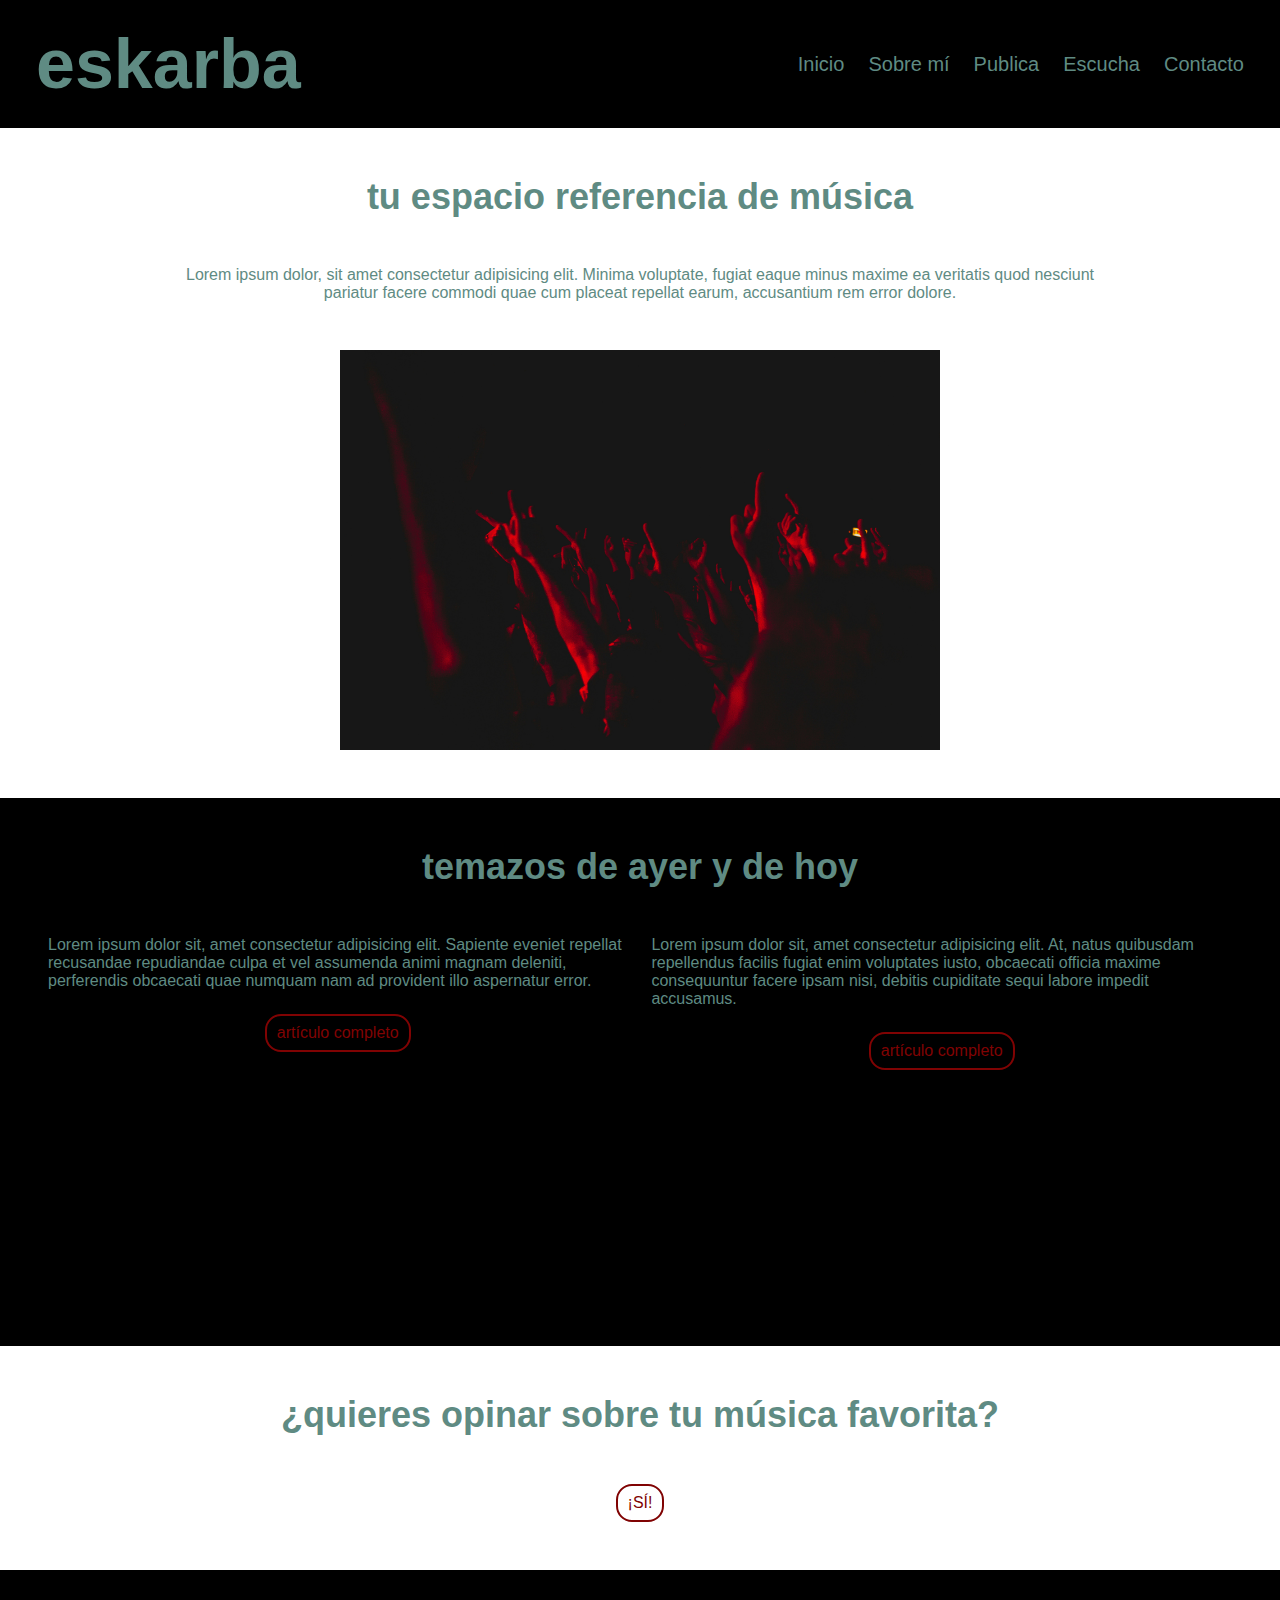
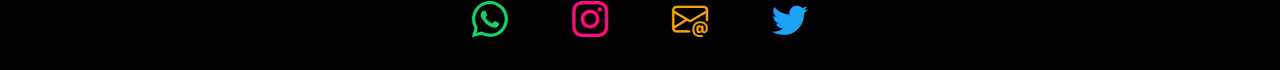
==== index.html @ 7f1d01d9 "Inicio del proyecto" ====
<!DOCTYPE html>
<html lang="en">

<head>
    <meta charset="UTF-8">
    <meta name="viewport" content="width=device-width, initial-scale=1.0">
    <link rel="stylesheet" href="./css/style.css">
    <link rel="stylesheet" href="https://cdn.jsdelivr.net/npm/bootstrap-icons@1.11.3/font/bootstrap-icons.min.css">
    <title>Document</title>
</head>

<body>

    <header class="header">
        <h1 class="titulo">eskarba</h1>

        <nav class="menuSuperior">
            <ul class="listamenu">
                <li><a href="./index.html">Inicio</a></li>
                <li><a href="./pages/sobre mí.html">Sobre mí</a></li>
                <li><a href="./pages/publica.html">Publica</a></li>
                <li><a href="./pages/escucha.html">Escucha</a></li>
                <li><a href="./pages/contacto.html">Contacto</a></li>
            </ul>
        </nav>
    </header>

    <main>
        <section class="justifyCenter" class="gapbody">

            <h2 class="tituloCuerpo">tu espacio referencia de música</h2>

            <p class="p1">Lorem ipsum dolor, sit amet consectetur adipisicing elit. Minima voluptate, fugiat eaque minus
                maxime ea
                veritatis quod nesciunt pariatur facere commodi quae cum placeat repellat earum, accusantium rem error
                dolore.
            </p>
            <img src="./img/Manos concierto.jpg" alt="público de un concierto" class="fotoentrada">

        </section>

        <section class="cuerpo2">
            <h2 class="tituloCuerpo">temazos de ayer y de hoy</h2>
            <div class="cajaflexCuerpo2">
                <article class="cajaCuerpo2">
                    <p>Lorem ipsum dolor sit, amet consectetur adipisicing elit. Sapiente eveniet repellat
                        recusandae repudiandae culpa et vel assumenda animi magnam deleniti, perferendis obcaecati
                        quae numquam nam ad provident illo aspernatur error.</p>
                    <a href="" target="_blank" class="boton">artículo completo</a>
                    <div class="videos">
                        <iframe width="300" height="200"
                            src="https://www.youtube.com/embed/bOCWma5vOiQ?si=rpA8ff-EgO8_wesc"
                            title="YouTube video player" frameborder="0"
                            allow="accelerometer; autoplay; clipboard-write; encrypted-media; gyroscope; picture-in-picture; web-share"
                            referrerpolicy="strict-origin-when-cross-origin" allowfullscreen></iframe>
                    </div>
                </article>
                <article class="cajaCuerpo2">
                    <p>Lorem ipsum dolor sit, amet consectetur adipisicing elit. At, natus quibusdam repellendus
                        facilis fugiat enim voluptates iusto, obcaecati officia maxime consequuntur facere ipsam
                        nisi, debitis cupiditate sequi labore impedit accusamus.</p>
                    <a href="" target="_blank" class="boton">artículo completo </a>
                    <div class="videos">
                        <iframe width="300" height="200"
                            src="https://www.youtube.com/embed/ZZBmBAe2G8g?si=zzpzyy1j-F8RdoJ3"
                            title="YouTube video player" frameborder="0"
                            allow="accelerometer; autoplay; clipboard-write; encrypted-media; gyroscope; picture-in-picture; web-share"
                            referrerpolicy="strict-origin-when-cross-origin" allowfullscreen></iframe>
                    </div>
                </article>
            </div>
        </section>

        <section class="justifyCenter" class="gapbody">
            <h2 class="tituloCuerpo">¿quieres opinar sobre tu música favorita?</h2>
            <a href="./pages/publica.html" class="boton">¡SÍ!</a>
        </section>
    </main>

    <footer></footer>

</body>

<footer class="pie">
        <div class="boton-wpp">
            <i class="bi bi-whatsapp"></i>
        </div>
        <div class="boton-ig">
            <i class="bi bi-instagram"></i>
        </div>
        <div class="boton-email">
            <i class="bi bi-envelope-at"></i>
        </div>
        <div class="boton-tw">
            <i class="bi bi-twitter"></i>
        </div>
</footer>
</html>



<!--la etiqueta iframe te permite incluir items externos (pdf, vídeos, ubicaciones, etc) a través de un link-->
<!--puedes añadir videos con la etiqueta <video src=""controls></video> La etiqueta controls permite añadir controles al vídeo para reproducirlo, si quieres que se reproduzca solo pones conrrols autoplay, si quieres que empiece y esté en silencio añades muted, si quieres que se reproduzca en bucle añades loop-->
---- css/style.css ----
/*
orden de cosas:
selector {
    propiedad: valor
}

Orden de selectores:
1. !important
2. Inline styles
3. #id
4. .class
5. tag
*/

* {
    margin: 0px;
    padding: 0px;
    box-sizing: border-box;
    size: 100vw;
    font-family: Arial, Helvetica, sans-serif;
}

/*declaraciones generales*/

ul,
li {
    list-style: none;
}

a {
    text-decoration: none;
}

h2 {
    font-size: 36px;
}

p {
    font-size: 16px;
}

img {
    max-width: 100%;
}

/*header*/

.header {
    background-color: black;
    min-height: 100px;
    padding: 24px 36px;
    display: flex;
    flex-direction: row;
    flex-wrap: wrap;
    justify-content: space-between;
    align-items: center;
}

.titulo {
    /*h1*/
    color: #5f8b83;
    font-size: 70px;
    text-align: left;
}

.menuSuperior a {
    /*nav bar estilos*/
    color: #5f8b83;
    font-size: 20px;
}

.menuSuperior ul {
    /*nav bar estilos*/
    display: flex;
    flex-direction: row;
    gap: 24px;
}


/*primera caja texto*/

.tituloCuerpo {
    color: #5f8b83;
    font-size: 36px;
    justify-content: center;
    text-align: center;
}

.p1 {
    color: #5f8b83;
    justify-content: center;
    text-align: center;
    max-width: 80%;
}


/*segunda caja texto*/
.cuerpo2 {
    background-color: rgb(0, 0, 0);
    min-height: 100px;
    padding: 48px;
    display: flex;
    flex-direction: column;
    gap: 48px;
}

.cajaflexCuerpo2 {
    display: flex;
    flex-direction: row;
    gap: 24px;
}

.cajaCuerpo2 {
    color: #5f8b83;
    display: flex;
    flex-direction: column;
    gap: 24px;
}

.justifyCenter {
    display: flex;
    flex-direction: column;
    justify-content: center;
    align-items: center;
    gap: 48px;
    padding: 48px;

}

/*imágenes*/

.fotoentrada {
    width: 600px;
    justify-content: center;
    align-items: center;
}

.fotocuerpo1 {
    width: 600px;
    padding: 24px 48px;
    justify-content: center;
}

/*videos*/
.videos {
    justify-content: space-between;
    align-items: center;
    text-align: center;
}

/*componentes*/

.boton {
    color: #800303;
    border: 2px solid #800303;
    font-size: 16px;
    padding: 8px 10px;
    border-radius: 16px;
    justify-content: center;
    text-align: center;
    align-self: center;
}

.pie {
    background-color: black;
    min-height: 100px;
    padding: 24px 36px;
    gap: 64px;
    display: flex;
    flex-direction: row;
    flex-wrap: wrap;
    justify-content: center;
    align-items: center
}

.contacto {
    display: flex;
    gap: 48px;
}

.boton-wpp {
    color: #15d366;
    font-size: 36px;
}

.boton-ig {
    color: #fe0b81;
    font-size: 36px;
}

.boton-email {
    color: #f2a60c;
    font-size: 36px;
}

.boton-tw {
    color: #1DA1F2;
    font-size: 36px;
}



@media (max-width:760px) {
    .header {
        display: flex;
        flex-direction: column;
        gap: 24;
    }

    .header h1 {
        font-size: 32px;
    }

    .listamenu {
        display: grid;
        grid-template-columns: repeat(2, 1fr);
    }

    .cajaflexCuerpo2 {
        display: flex;
        flex-direction: column;
        gap: 24px;
    }
}
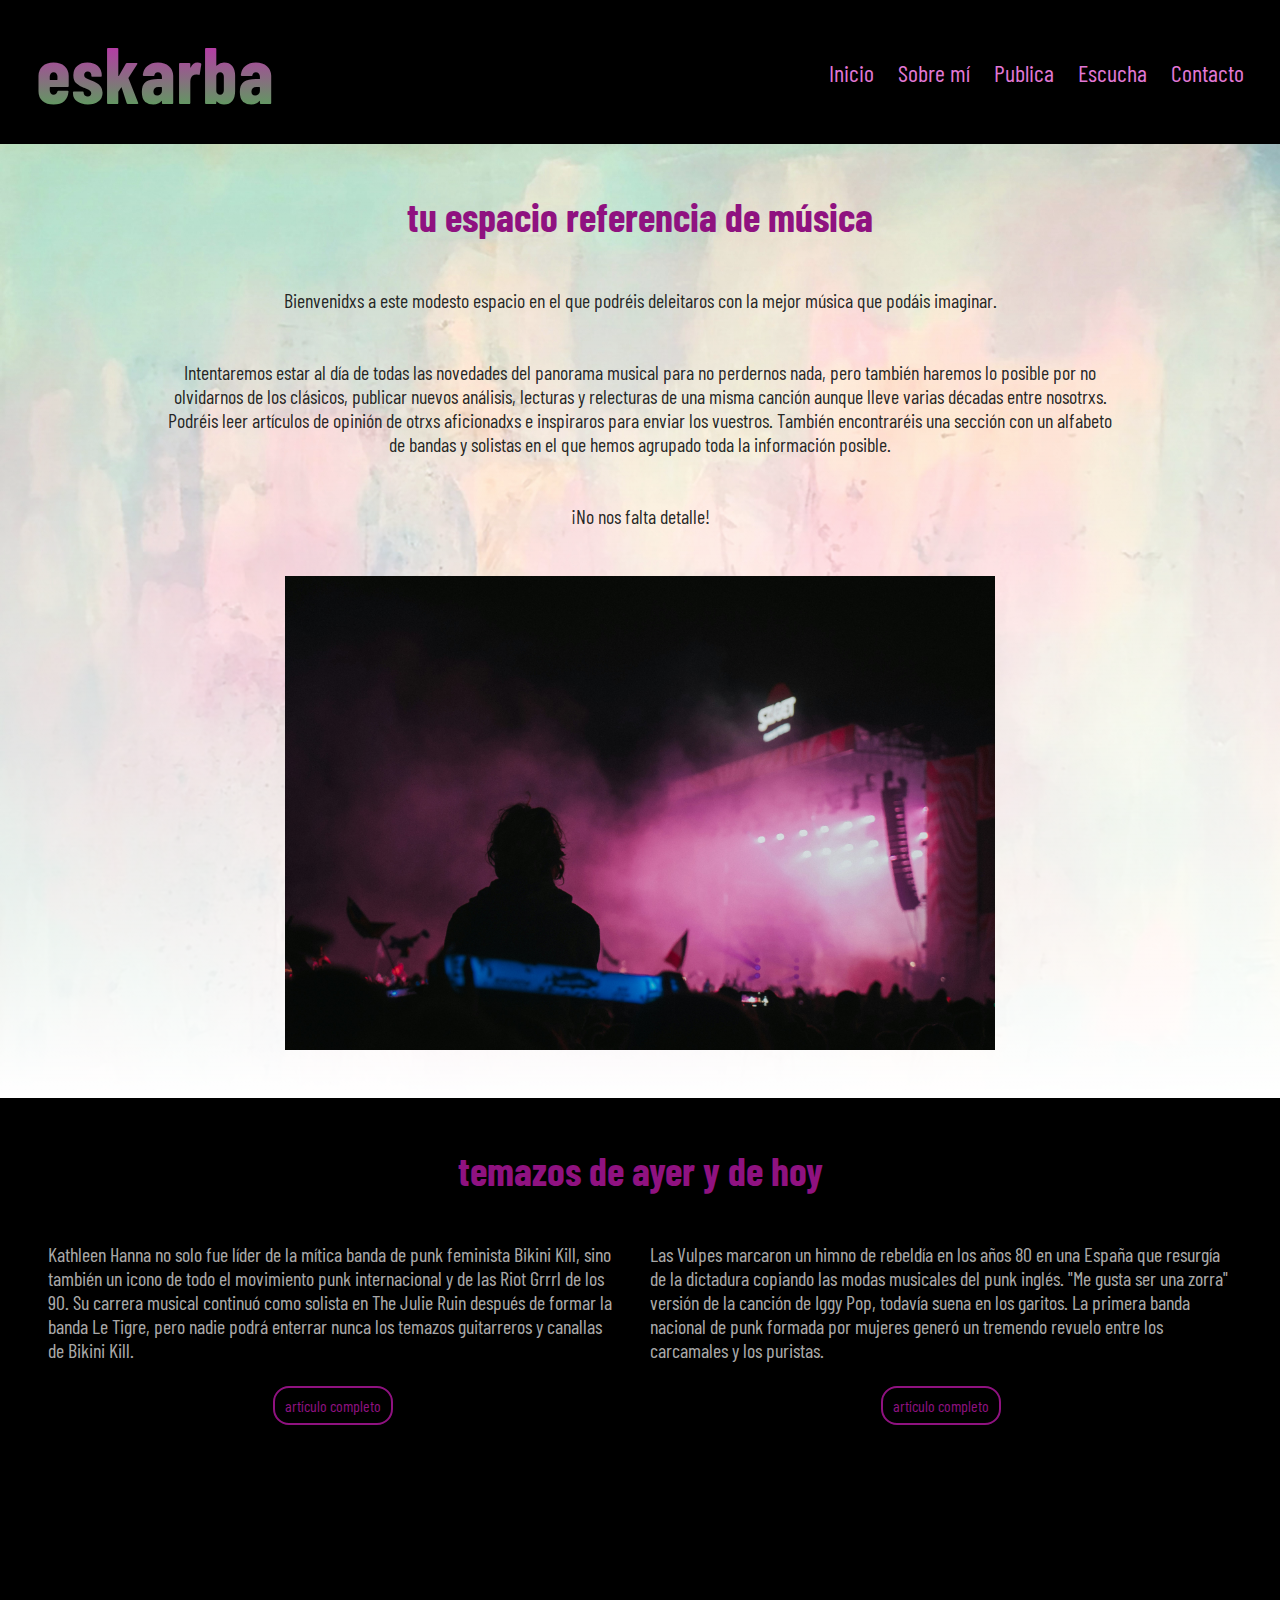
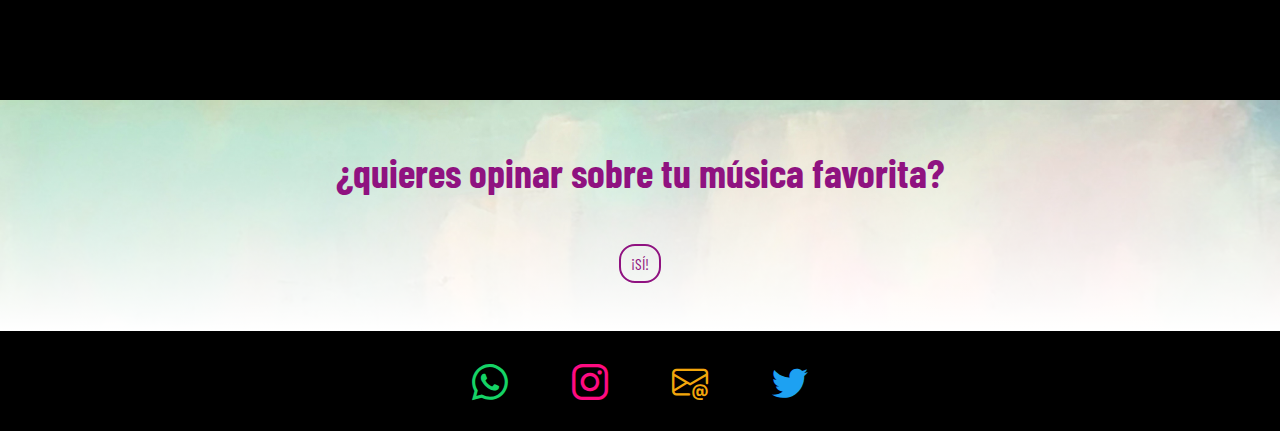
==== commit 006f7e76: "nuevas etiquetas y pequeños cambios de estilo" ====
--- a/index.html
+++ b/index.html
@@ -6,6 +6,11 @@
     <meta name="viewport" content="width=device-width, initial-scale=1.0">
     <link rel="stylesheet" href="./css/style.css">
     <link rel="stylesheet" href="https://cdn.jsdelivr.net/npm/bootstrap-icons@1.11.3/font/bootstrap-icons.min.css">
+    <link rel="preconnect" href="https://fonts.googleapis.com">
+    <link rel="preconnect" href="https://fonts.gstatic.com" crossorigin>
+    <link
+        href="https://fonts.googleapis.com/css2?family=Barlow+Condensed:ital,wght@0,100;0,200;0,300;0,400;0,500;0,600;0,700;0,800;0,900;1,100;1,200;1,300;1,400;1,500;1,600;1,700;1,800;1,900&display=swap"
+        rel="stylesheet">
     <title>Document</title>
 </head>
 
@@ -17,7 +22,7 @@
         <nav class="menuSuperior">
             <ul class="listamenu">
                 <li><a href="./index.html">Inicio</a></li>
-                <li><a href="./pages/sobre mí.html">Sobre mí</a></li>
+                <li><a href="./pages/sobre_mi.html">Sobre mí</a></li>
                 <li><a href="./pages/publica.html">Publica</a></li>
                 <li><a href="./pages/escucha.html">Escucha</a></li>
                 <li><a href="./pages/contacto.html">Contacto</a></li>
@@ -26,27 +31,32 @@
     </header>
 
     <main>
-        <section class="justifyCenter" class="gapbody">
-
+        <section id="presentacion" class="justifyCenter">
             <h2 class="tituloCuerpo">tu espacio referencia de música</h2>
 
-            <p class="p1">Lorem ipsum dolor, sit amet consectetur adipisicing elit. Minima voluptate, fugiat eaque minus
-                maxime ea
-                veritatis quod nesciunt pariatur facere commodi quae cum placeat repellat earum, accusantium rem error
-                dolore.
+            <p class="p1"> Bienvenidxs a este modesto espacio en el que podréis deleitaros con la mejor música que
+                podáis imaginar.
             </p>
-            <img src="./img/Manos concierto.jpg" alt="público de un concierto" class="fotoentrada">
+            <p class="p1"> Intentaremos estar al día de todas las novedades del panorama musical para no perdernos nada,
+                pero también haremos lo posible por no olvidarnos de los clásicos, publicar nuevos análisis, lecturas y
+                relecturas de una misma canción aunque lleve varias décadas entre nosotrxs. Podréis leer artículos de
+                opinión de otrxs aficionadxs e inspiraros para enviar los vuestros. También encontraréis una sección con
+                un alfabeto de bandas y solistas en el que hemos agrupado toda la información posible.
+            </p>
+            <p class="p1">¡No nos falta detalle!</p>
+            <img src="./img/concierto-rosa.jpg" alt="público de un concierto" class="fotoentrada">
 
         </section>
 
-        <section class="cuerpo2">
+        <section id="temazos" class="cuerpo2">
             <h2 class="tituloCuerpo">temazos de ayer y de hoy</h2>
             <div class="cajaflexCuerpo2">
-                <article class="cajaCuerpo2">
-                    <p>Lorem ipsum dolor sit, amet consectetur adipisicing elit. Sapiente eveniet repellat
-                        recusandae repudiandae culpa et vel assumenda animi magnam deleniti, perferendis obcaecati
-                        quae numquam nam ad provident illo aspernatur error.</p>
-                    <a href="" target="_blank" class="boton">artículo completo</a>
+                <article class="tarjetaMusica">
+                    <p>Kathleen Hanna no solo fue líder de la mítica banda de punk feminista Bikini Kill, sino también
+                        un icono de todo el movimiento punk internacional y de las Riot Grrrl de los 90. Su carrera
+                        musical continuó como solista en The Julie Ruin después de formar la banda Le Tigre, pero nadie
+                        podrá enterrar nunca los temazos guitarreros y canallas de Bikini Kill. </p>
+                    <a href="" target="_blank" class="botonfondonegro">artículo completo</a>
                     <div class="videos">
                         <iframe width="300" height="200"
                             src="https://www.youtube.com/embed/bOCWma5vOiQ?si=rpA8ff-EgO8_wesc"
@@ -55,11 +65,12 @@
                             referrerpolicy="strict-origin-when-cross-origin" allowfullscreen></iframe>
                     </div>
                 </article>
-                <article class="cajaCuerpo2">
-                    <p>Lorem ipsum dolor sit, amet consectetur adipisicing elit. At, natus quibusdam repellendus
-                        facilis fugiat enim voluptates iusto, obcaecati officia maxime consequuntur facere ipsam
-                        nisi, debitis cupiditate sequi labore impedit accusamus.</p>
-                    <a href="" target="_blank" class="boton">artículo completo </a>
+                <article class="tarjetaMusica">
+                    <p>Las Vulpes marcaron un himno de rebeldía en los años 80 en una España que resurgía de la
+                        dictadura copiando las modas musicales del punk inglés. "Me gusta ser una zorra" versión de la
+                        canción de Iggy Pop, todavía suena en los garitos. La primera banda nacional de punk formada por
+                        mujeres generó un tremendo revuelo entre los carcamales y los puristas.</p>
+                    <a href="" target="_blank" class="botonfondonegro">artículo completo </a>
                     <div class="videos">
                         <iframe width="300" height="200"
                             src="https://www.youtube.com/embed/ZZBmBAe2G8g?si=zzpzyy1j-F8RdoJ3"
@@ -71,17 +82,13 @@
             </div>
         </section>
 
-        <section class="justifyCenter" class="gapbody">
+        <section id="quieresopinar" class="justifyCenter" class="gapbody">
             <h2 class="tituloCuerpo">¿quieres opinar sobre tu música favorita?</h2>
-            <a href="./pages/publica.html" class="boton">¡SÍ!</a>
+            <a href="./pages/publica.html" class="botonfondoblanco">¡SÍ!</a>
         </section>
     </main>
 
-    <footer></footer>
-
-</body>
-
-<footer class="pie">
+    <footer class="pie">
         <div class="boton-wpp">
             <i class="bi bi-whatsapp"></i>
         </div>
@@ -94,7 +101,10 @@
         <div class="boton-tw">
             <i class="bi bi-twitter"></i>
         </div>
-</footer>
+    </footer>
+
+</body>
+
 </html>
 
 
--- a/css/style.css
+++ b/css/style.css
@@ -17,7 +17,7 @@
     padding: 0px;
     box-sizing: border-box;
     size: 100vw;
-    font-family: Arial, Helvetica, sans-serif;
+    font-family: "barlow condensed", sans-serif;
 }
 
 /*declaraciones generales*/
@@ -32,15 +32,15 @@
 }
 
 h2 {
-    font-size: 36px;
+    font-size: 64px;
 }
 
 p {
-    font-size: 16px;
+    font-size: 20px;
 }
 
 img {
-    max-width: 100%;
+    max-width: 60%;
 }
 
 /*header*/
@@ -56,17 +56,27 @@
     align-items: center;
 }
 
+.body {
+    background: #111;
+    color: white;
+}
+
+
 .titulo {
     /*h1*/
-    color: #5f8b83;
-    font-size: 70px;
+    color: #4CAF50;
+    font-size: 80px;
     text-align: left;
+    font-weight: bold;
+    background-image: linear-gradient(#d716c1, #4CAF50);
+    background-clip: text;
+    color: transparent;
 }
 
 .menuSuperior a {
     /*nav bar estilos*/
-    color: #5f8b83;
-    font-size: 20px;
+    color: #e278d6;
+    font-size: 24px;
 }
 
 .menuSuperior ul {
@@ -80,14 +90,14 @@
 /*primera caja texto*/
 
 .tituloCuerpo {
-    color: #5f8b83;
-    font-size: 36px;
+    color: #8f1280;
+    font-size: 40px;
     justify-content: center;
     text-align: center;
 }
 
 .p1 {
-    color: #5f8b83;
+    color: rgba(25, 25, 25, 0.959);
     justify-content: center;
     text-align: center;
     max-width: 80%;
@@ -107,15 +117,41 @@
 .cajaflexCuerpo2 {
     display: flex;
     flex-direction: row;
-    gap: 24px;
-}
-
-.cajaCuerpo2 {
-    color: #5f8b83;
+    gap: 32px;
+}
+
+.contenedorTarjetas {
+    display: flex;
+    flex-direction: row;
+    justify-content: center;
+}
+
+#cancionesFavoritas .contenedorTarjetas {
+    display: grid;
+    grid-template-columns: 1fr 1fr 1fr;
+    gap: 32px;
+}
+
+.tarjetaMusica {
+    color: rgba(255, 255, 255, 0.683);
     display: flex;
     flex-direction: column;
     gap: 24px;
 }
+
+#publicacionesGente .contenedorTarjetas {
+    display: grid;
+    grid-template-columns: 1fr 1fr;
+    gap: 32px;
+}
+
+.tarjetaPublica {
+    color: rgba(255, 255, 255, 0.683);
+    display: flex;
+    flex-direction: column;
+    gap: 24px;
+}
+
 
 .justifyCenter {
     display: flex;
@@ -129,17 +165,44 @@
 
 /*imágenes*/
 
-.fotoentrada {
-    width: 600px;
-    justify-content: center;
-    align-items: center;
-}
-
-.fotocuerpo1 {
-    width: 600px;
-    padding: 24px 48px;
-    justify-content: center;
-}
+
+#presentacion {
+    background-image: linear-gradient(transparent, white), url(../img/pared-colores.jpg);
+    background-size: cover;
+    height: auto;
+}
+
+#grunge {
+    background: linear-gradient(transparent, white), url(../img/pared-colores.jpg);
+    background-size: cover;
+    height: 80vh;
+}
+
+#formulariopublicar {
+    background: linear-gradient(transparent, white), url(../img/pared-colores.jpg);
+    background-size: cover;
+    height: 80vh;
+}
+
+#buscarbanda {
+    background: linear-gradient(transparent, white), url(../img/pared-colores.jpg);
+    background-size: cover;
+    height: 80vh;
+}
+
+#formulariocontacto {
+    background: linear-gradient(transparent, white), url(../img/pared-colores.jpg);
+    background-size: cover;
+    height: 80vh;
+}
+
+#quieresopinar {
+    background: linear-gradient(transparent, white), url(../img/pared-colores.jpg);
+    background-size: cover;
+    height: auto;
+}
+
+
 
 /*videos*/
 .videos {
@@ -150,9 +213,20 @@
 
 /*componentes*/
 
-.boton {
-    color: #800303;
-    border: 2px solid #800303;
+.botonfondonegro {
+    color: #8f1280;
+    border: 2px solid #8f1280;
+    font-size: 16px;
+    padding: 8px 10px;
+    border-radius: 16px;
+    justify-content: center;
+    text-align: center;
+    align-self: center;
+}
+
+.botonfondoblanco {
+    color: #8f1280;
+    border: 2px solid #8f1280;
     font-size: 16px;
     padding: 8px 10px;
     border-radius: 16px;
@@ -198,9 +272,15 @@
     font-size: 36px;
 }
 
-
-
-@media (max-width:760px) {
+@media (min-width:768px) and (max-width:1024px) {
+    #cancionesFavoritas .contenedorTarjetas {
+        display: grid;
+        grid-template-columns: 1fr 1fr;
+        gap: 32px;
+    }
+}
+
+@media (max-width:767px) {
     .header {
         display: flex;
         flex-direction: column;
@@ -216,9 +296,19 @@
         grid-template-columns: repeat(2, 1fr);
     }
 
+    .menuSuperior a {
+        font-size: 12px;
+    }
+
     .cajaflexCuerpo2 {
         display: flex;
         flex-direction: column;
         gap: 24px;
     }
+
+    #cancionesFavoritas .contenedorTarjetas {
+        display: grid;
+        grid-template-columns: 1fr;
+        gap: 32px;
+    }
 }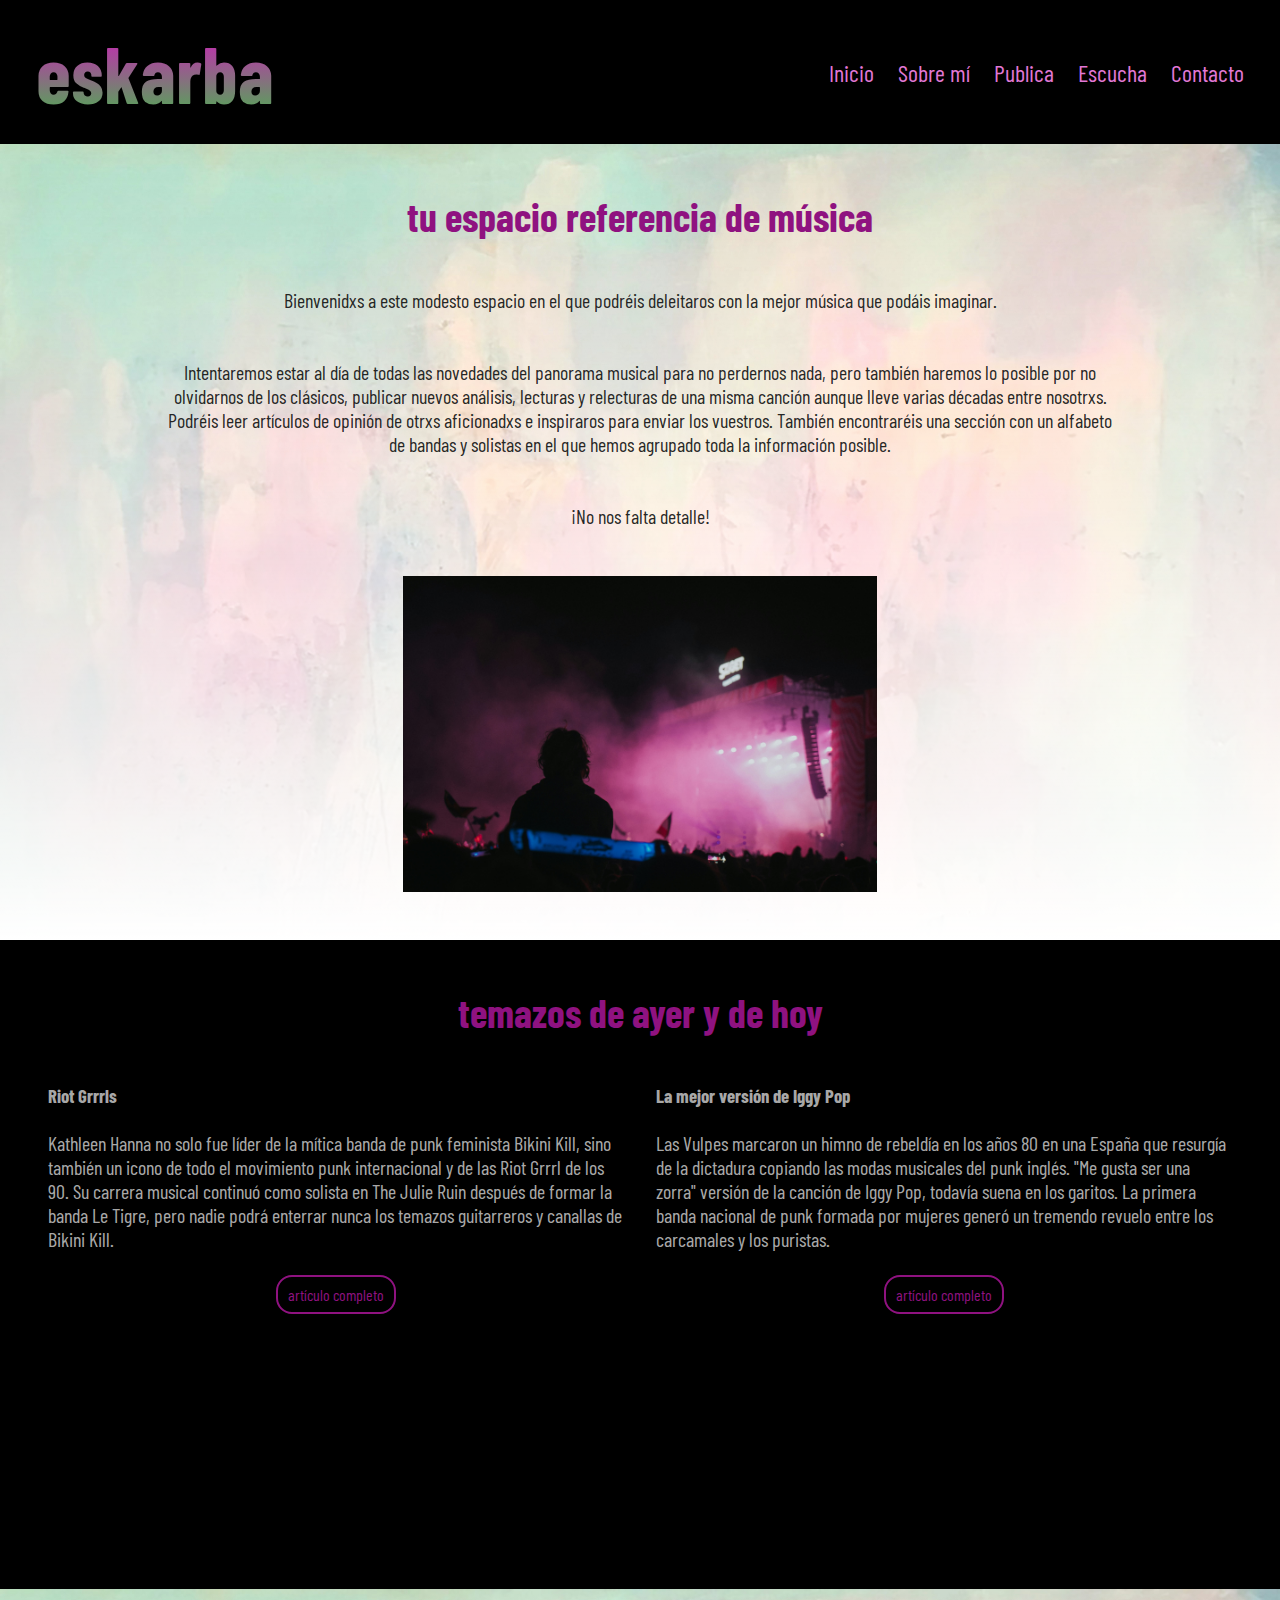
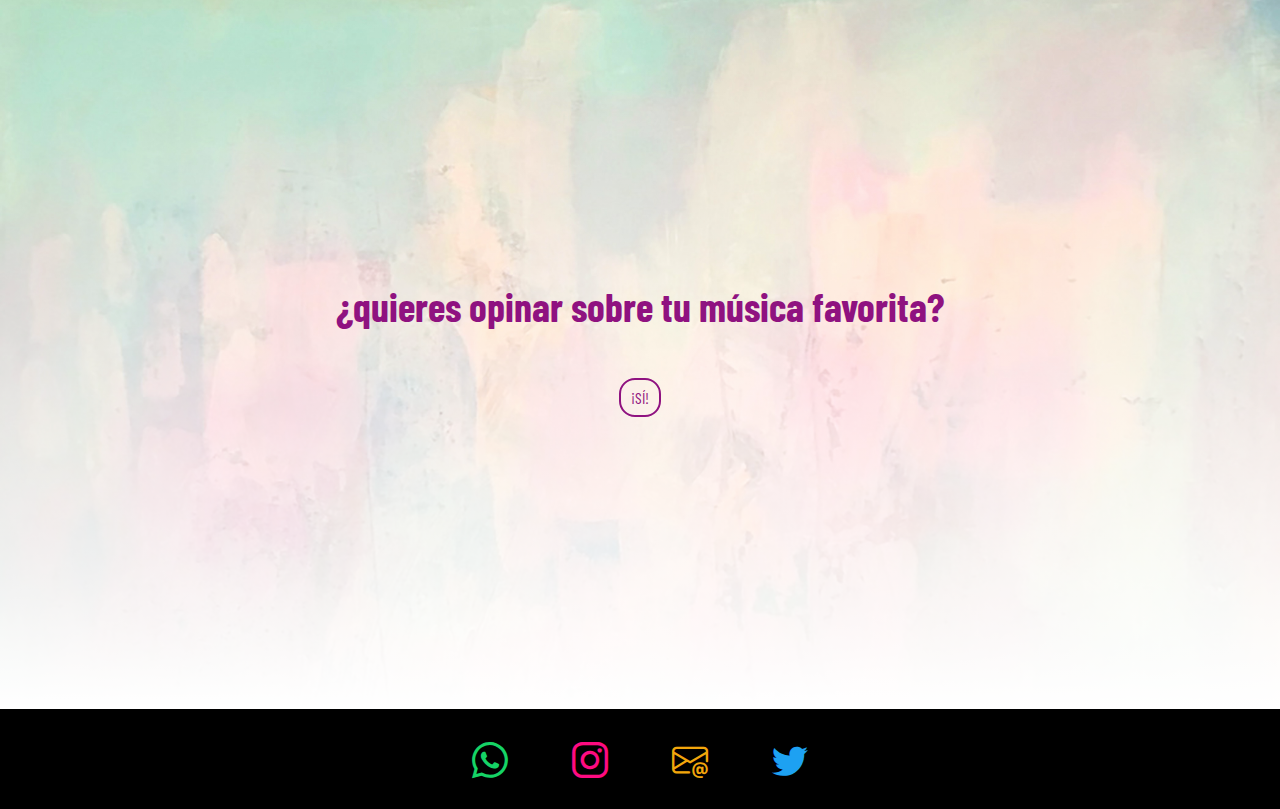
==== commit 2af368e4: "corregidas clases en index y pages" ====
--- a/index.html
+++ b/index.html
@@ -17,16 +17,33 @@
 <body>
 
     <header class="header">
-        <h1 class="titulo">eskarba</h1>
+        <nav class="navbar">
+            <div>
+                <h1 class="navbar_titulo">eskarba</h1>
+            </div>
+            <div class="navbar_ordenador">
+                <ul class="navbar_list">
+                    <li class="navbar-item"><a href="./index.html">Inicio</a></li>
+                    <li class="navbar-item"><a href="./pages/sobre_mi.html">Sobre mí</a></li>
+                    <li class="navbar-item"><a href="./pages/publica.html">Publica</a></li>
+                    <li class="navbar-item"><a href="./pages/escucha.html">Escucha</a></li>
+                    <li class="navbar-item"><a href="./pages/contacto.html">Contacto</a></li>
+                </ul>
+            </div>
 
-        <nav class="menuSuperior">
-            <ul class="listamenu">
-                <li><a href="./index.html">Inicio</a></li>
-                <li><a href="./pages/sobre_mi.html">Sobre mí</a></li>
-                <li><a href="./pages/publica.html">Publica</a></li>
-                <li><a href="./pages/escucha.html">Escucha</a></li>
-                <li><a href="./pages/contacto.html">Contacto</a></li>
-            </ul>
+            <!--futuro menú hamburguesa-->
+            <!--<button class="burguer">
+                <i class="bi bi-list"></i>
+            </button>
+            <div class="navbar_mobile">
+                <ul class="listamenu_mobile">
+                    <li class="nav-item_mobile"><a href="./index.html">Inicio</a></li>
+                    <li class="nav-item_mobile"><a href="./pages/sobre_mi.html">Sobre mí</a></li>
+                    <li class="nav-item_mobile"><a href="./pages/publica.html">Publica</a></li>
+                    <li class="nav-item_mobile"><a href="./pages/escucha.html">Escucha</a></li>
+                    <li class="nav-item_mobile"><a href="./pages/contacto.html">Contacto</a></li>
+                </ul>
+            </div>-->
         </nav>
     </header>
 
@@ -50,8 +67,9 @@
 
         <section id="temazos" class="cuerpo2">
             <h2 class="tituloCuerpo">temazos de ayer y de hoy</h2>
-            <div class="cajaflexCuerpo2">
+            <div class="contenedorTarjetas">
                 <article class="tarjetaMusica">
+                    <h3>Riot Grrrls</h3>
                     <p>Kathleen Hanna no solo fue líder de la mítica banda de punk feminista Bikini Kill, sino también
                         un icono de todo el movimiento punk internacional y de las Riot Grrrl de los 90. Su carrera
                         musical continuó como solista en The Julie Ruin después de formar la banda Le Tigre, pero nadie
@@ -66,6 +84,7 @@
                     </div>
                 </article>
                 <article class="tarjetaMusica">
+                    <h3>La mejor versión de Iggy Pop</h3>
                     <p>Las Vulpes marcaron un himno de rebeldía en los años 80 en una España que resurgía de la
                         dictadura copiando las modas musicales del punk inglés. "Me gusta ser una zorra" versión de la
                         canción de Iggy Pop, todavía suena en los garitos. La primera banda nacional de punk formada por
--- a/css/style.css
+++ b/css/style.css
@@ -1,3 +1,4 @@
+@charset "UTF-8";
 /*
 orden de cosas:
 selector {
@@ -11,304 +12,247 @@
 4. .class
 5. tag
 */
-
 * {
-    margin: 0px;
-    padding: 0px;
-    box-sizing: border-box;
-    size: 100vw;
-    font-family: "barlow condensed", sans-serif;
+  margin: 0px;
+  padding: 0px;
+  box-sizing: border-box;
+  size: 100vw;
+  font-family: "barlow condensed", sans-serif;
 }
 
 /*declaraciones generales*/
-
 ul,
 li {
-    list-style: none;
+  list-style: none;
 }
 
 a {
-    text-decoration: none;
+  text-decoration: none;
 }
 
 h2 {
-    font-size: 64px;
+  font-size: 64px;
 }
 
 p {
-    font-size: 20px;
+  font-size: 20px;
 }
 
 img {
-    max-width: 60%;
+  max-width: 40%;
+}
+
+.body {
+  background: #111;
+  color: white;
 }
 
 /*header*/
-
-.header {
-    background-color: black;
-    min-height: 100px;
-    padding: 24px 36px;
-    display: flex;
-    flex-direction: row;
-    flex-wrap: wrap;
-    justify-content: space-between;
-    align-items: center;
-}
-
-.body {
-    background: #111;
-    color: white;
-}
-
-
-.titulo {
-    /*h1*/
-    color: #4CAF50;
-    font-size: 80px;
-    text-align: left;
-    font-weight: bold;
-    background-image: linear-gradient(#d716c1, #4CAF50);
-    background-clip: text;
-    color: transparent;
-}
-
-.menuSuperior a {
-    /*nav bar estilos*/
-    color: #e278d6;
-    font-size: 24px;
-}
-
-.menuSuperior ul {
-    /*nav bar estilos*/
-    display: flex;
-    flex-direction: row;
-    gap: 24px;
-}
-
-
-/*primera caja texto*/
+.navbar {
+  background-color: black;
+  min-height: 100px;
+  padding: 24px 36px;
+  display: flex;
+  flex-direction: row;
+  flex-wrap: wrap;
+  justify-content: space-between;
+  align-items: center;
+}
+.navbar_titulo {
+  /*h1*/
+  color: #4CAF50;
+  font-size: 80px;
+  text-align: left;
+  font-weight: bold;
+  background-image: linear-gradient(#d716c1, #4CAF50);
+  background-clip: text;
+  color: transparent;
+}
+.navbar_list {
+  /*nav bar estilos*/
+  display: flex;
+  flex-direction: row;
+  gap: 24px;
+}
+.navbar_list a {
+  color: #e278d6;
+  font-size: 24px;
+}
+
+/*primera caja de texto*/
+.justifyCenter {
+  display: flex;
+  flex-direction: column;
+  justify-content: center;
+  align-items: center;
+  gap: 48px;
+  padding: 48px;
+  background-image: linear-gradient(transparent, white), url(../img/pared-colores.jpg);
+  background-size: cover;
+  height: 80vh;
+}
+
+#presentacion {
+  display: flex;
+  flex-direction: column;
+  justify-content: center;
+  align-items: center;
+  gap: 48px;
+  padding: 48px;
+  background-image: linear-gradient(transparent, white), url(../img/pared-colores.jpg);
+  background-size: cover;
+  height: auto;
+}
 
 .tituloCuerpo {
-    color: #8f1280;
-    font-size: 40px;
-    justify-content: center;
-    text-align: center;
+  color: #8f1280;
+  font-size: 40px;
+  justify-content: center;
+  text-align: center;
 }
 
 .p1 {
-    color: rgba(25, 25, 25, 0.959);
-    justify-content: center;
-    text-align: center;
-    max-width: 80%;
-}
-
-
-/*segunda caja texto*/
+  color: rgba(25, 25, 25, 0.959);
+  justify-content: center;
+  text-align: center;
+  max-width: 80%;
+}
+
+/*segunda caja de texto*/
 .cuerpo2 {
-    background-color: rgb(0, 0, 0);
-    min-height: 100px;
-    padding: 48px;
+  background-color: rgb(0, 0, 0);
+  min-height: 100px;
+  padding: 48px;
+  display: flex;
+  flex-direction: column;
+  gap: 48px;
+}
+.cuerpo2 .tituloCuerpo {
+  color: #8f1280;
+  font-size: 40px;
+  justify-content: center;
+  text-align: center;
+}
+
+.tarjetaMusica {
+  color: rgba(255, 255, 255, 0.683);
+  display: flex;
+  flex-direction: column;
+  gap: 24px;
+}
+
+/*contenedor tarjetas*/
+.contenedorTarjetas {
+  display: grid;
+  grid-template-columns: 1fr 1fr;
+  gap: 32px;
+}
+
+/*contenedor de canciones sobre mí*/
+#cancionesFavoritas .contenedorTarjetas {
+  display: grid;
+  grid-template-columns: 1fr 1fr 1fr;
+  gap: 32px;
+}
+
+/*videos*/
+.videos {
+  justify-content: space-between;
+  align-items: center;
+  text-align: center;
+}
+
+/*componentes*/
+.botonfondonegro {
+  color: #8f1280;
+  border: 2px solid #8f1280;
+  font-size: 16px;
+  padding: 8px 10px;
+  border-radius: 16px;
+  justify-content: center;
+  text-align: center;
+  align-self: center;
+}
+
+.botonfondoblanco {
+  color: #8f1280;
+  border: 2px solid #8f1280;
+  font-size: 16px;
+  padding: 8px 10px;
+  border-radius: 16px;
+  justify-content: center;
+  text-align: center;
+  align-self: center;
+}
+
+.pie {
+  background-color: black;
+  min-height: 100px;
+  padding: 24px 36px;
+  gap: 64px;
+  display: flex;
+  flex-direction: row;
+  flex-wrap: wrap;
+  justify-content: center;
+  align-items: center;
+}
+.pie .boton-wpp {
+  color: #15d366;
+  font-size: 36px;
+}
+.pie .boton-ig {
+  color: #fe0b81;
+  font-size: 36px;
+}
+.pie .boton-email {
+  color: #f2a60c;
+  font-size: 36px;
+}
+.pie .boton-tw {
+  color: #1DA1F2;
+  font-size: 36px;
+}
+
+@media (min-width: 768px) and (max-width: 1024px) {
+  /*#cancionesFavoritas */
+  .contenedorTarjetas {
+    display: grid;
+    grid-template-columns: 1fr 1fr;
+    gap: 32px;
+  }
+  #cancionesFavoritas .contenedorTarjetas {
+    display: grid;
+    grid-template-columns: 1fr 1fr;
+    gap: 32px;
+  }
+}
+@media (max-width: 767px) {
+  .navbar {
     display: flex;
     flex-direction: column;
-    gap: 48px;
-}
-
-.cajaflexCuerpo2 {
-    display: flex;
-    flex-direction: row;
-    gap: 32px;
-}
-
-.contenedorTarjetas {
-    display: flex;
-    flex-direction: row;
-    justify-content: center;
-}
-
-#cancionesFavoritas .contenedorTarjetas {
-    display: grid;
-    grid-template-columns: 1fr 1fr 1fr;
-    gap: 32px;
-}
-
-.tarjetaMusica {
-    color: rgba(255, 255, 255, 0.683);
-    display: flex;
-    flex-direction: column;
-    gap: 24px;
-}
-
-#publicacionesGente .contenedorTarjetas {
-    display: grid;
-    grid-template-columns: 1fr 1fr;
-    gap: 32px;
-}
-
-.tarjetaPublica {
-    color: rgba(255, 255, 255, 0.683);
-    display: flex;
-    flex-direction: column;
-    gap: 24px;
-}
-
-
-.justifyCenter {
-    display: flex;
-    flex-direction: column;
-    justify-content: center;
-    align-items: center;
-    gap: 48px;
-    padding: 48px;
-
-}
-
-/*imágenes*/
-
-
-#presentacion {
-    background-image: linear-gradient(transparent, white), url(../img/pared-colores.jpg);
-    background-size: cover;
-    height: auto;
-}
-
-#grunge {
-    background: linear-gradient(transparent, white), url(../img/pared-colores.jpg);
-    background-size: cover;
-    height: 80vh;
-}
-
-#formulariopublicar {
-    background: linear-gradient(transparent, white), url(../img/pared-colores.jpg);
-    background-size: cover;
-    height: 80vh;
-}
-
-#buscarbanda {
-    background: linear-gradient(transparent, white), url(../img/pared-colores.jpg);
-    background-size: cover;
-    height: 80vh;
-}
-
-#formulariocontacto {
-    background: linear-gradient(transparent, white), url(../img/pared-colores.jpg);
-    background-size: cover;
-    height: 80vh;
-}
-
-#quieresopinar {
-    background: linear-gradient(transparent, white), url(../img/pared-colores.jpg);
-    background-size: cover;
-    height: auto;
-}
-
-
-
-/*videos*/
-.videos {
+    gap: 24;
+  }
+  .navbar .navbar_ordenador {
+    display: grid;
+    grid-template-columns: 1fr;
     justify-content: space-between;
-    align-items: center;
-    text-align: center;
-}
-
-/*componentes*/
-
-.botonfondonegro {
-    color: #8f1280;
-    border: 2px solid #8f1280;
-    font-size: 16px;
-    padding: 8px 10px;
-    border-radius: 16px;
-    justify-content: center;
-    text-align: center;
-    align-self: center;
-}
-
-.botonfondoblanco {
-    color: #8f1280;
-    border: 2px solid #8f1280;
-    font-size: 16px;
-    padding: 8px 10px;
-    border-radius: 16px;
-    justify-content: center;
-    text-align: center;
-    align-self: center;
-}
-
-.pie {
-    background-color: black;
-    min-height: 100px;
-    padding: 24px 36px;
-    gap: 64px;
-    display: flex;
-    flex-direction: row;
-    flex-wrap: wrap;
-    justify-content: center;
-    align-items: center
-}
-
-.contacto {
-    display: flex;
-    gap: 48px;
-}
-
-.boton-wpp {
-    color: #15d366;
-    font-size: 36px;
-}
-
-.boton-ig {
-    color: #fe0b81;
-    font-size: 36px;
-}
-
-.boton-email {
-    color: #f2a60c;
-    font-size: 36px;
-}
-
-.boton-tw {
-    color: #1DA1F2;
-    font-size: 36px;
-}
-
-@media (min-width:768px) and (max-width:1024px) {
-    #cancionesFavoritas .contenedorTarjetas {
-        display: grid;
-        grid-template-columns: 1fr 1fr;
-        gap: 32px;
-    }
-}
-
-@media (max-width:767px) {
-    .header {
-        display: flex;
-        flex-direction: column;
-        gap: 24;
-    }
-
-    .header h1 {
-        font-size: 32px;
-    }
-
-    .listamenu {
-        display: grid;
-        grid-template-columns: repeat(2, 1fr);
-    }
-
-    .menuSuperior a {
-        font-size: 12px;
-    }
-
-    .cajaflexCuerpo2 {
-        display: flex;
-        flex-direction: column;
-        gap: 24px;
-    }
-
-    #cancionesFavoritas .contenedorTarjetas {
-        display: grid;
-        grid-template-columns: 1fr;
-        gap: 32px;
-    }
-}+  }
+  .navbar .navbar_titulo {
+    font-size: 32px;
+  }
+  .navbar .navbar_list a {
+    font-size: 12px;
+  }
+  .contenedorTarjetas {
+    display: grid;
+    grid-template-columns: 1fr;
+    gap: 32px;
+  }
+  #cancionesFavoritas .contenedorTarjetas {
+    display: grid;
+    grid-template-columns: 1fr;
+    gap: 32px;
+  }
+}
+
+/*# sourceMappingURL=style.css.map */
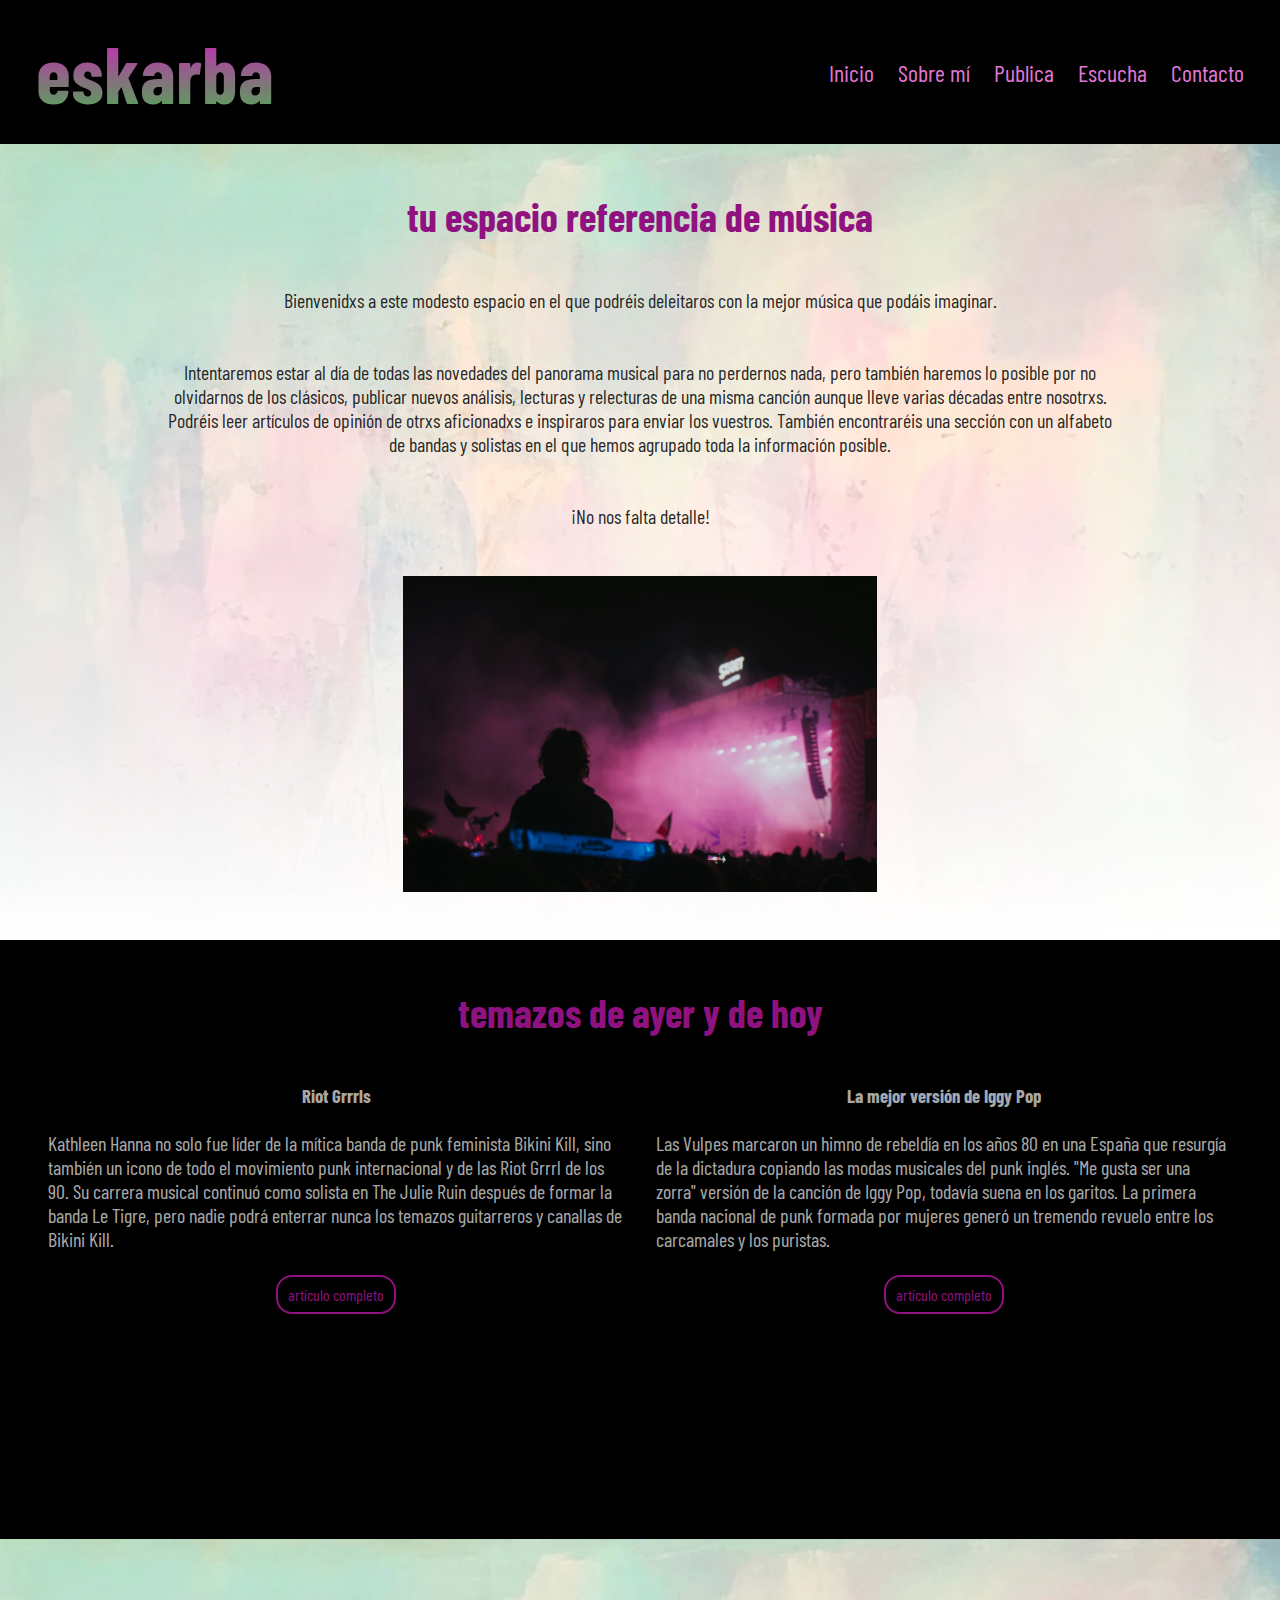
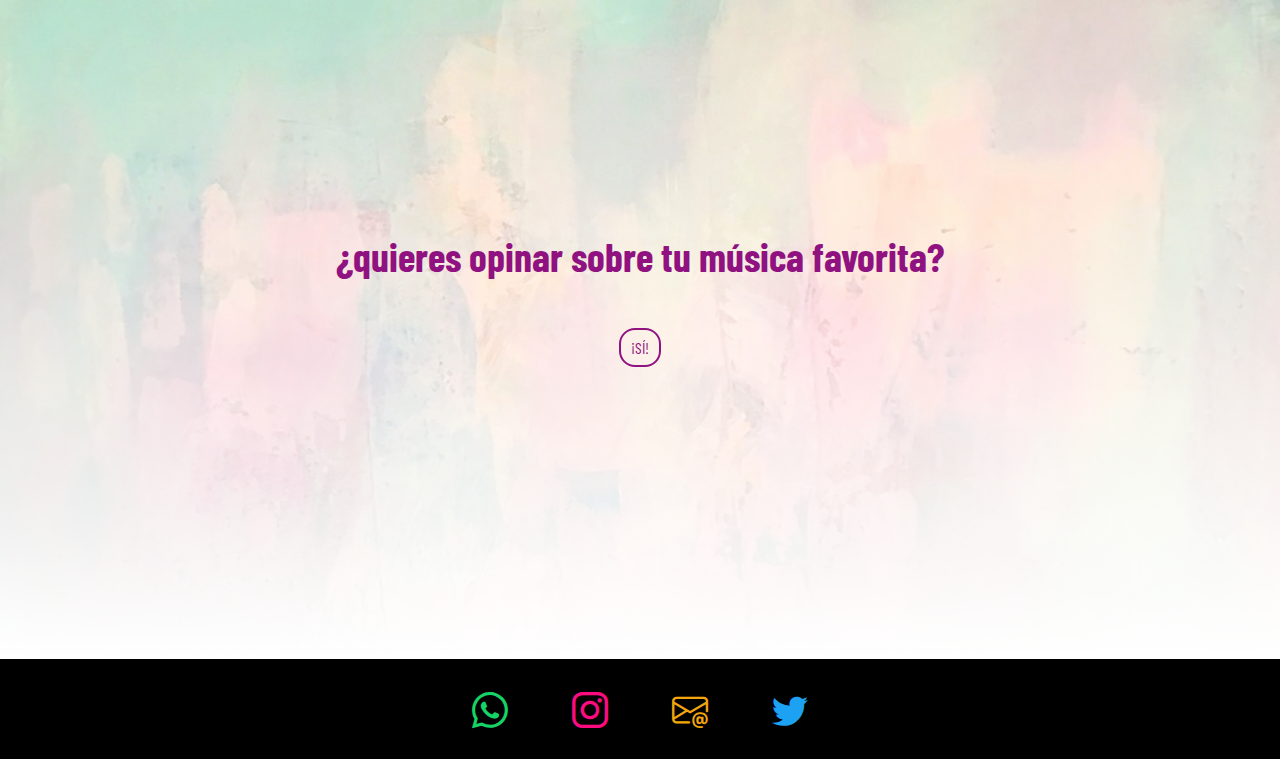
==== commit 3168a57e: "alineado centro" ====
--- a/index.html
+++ b/index.html
@@ -4,6 +4,8 @@
 <head>
     <meta charset="UTF-8">
     <meta name="viewport" content="width=device-width, initial-scale=1.0">
+    <meta name="description"
+        content="Explora el mundo de la música en Eskarba: donde podrás mantenerte al día con las últimas noticias, descubrir nuevas bandas, compartir tus análisis musicales y estar al tanto de todas las novedades del mundo musical. ¡Larga vida al Rock 'N' Roll!">
     <link rel="stylesheet" href="./css/style.css">
     <link rel="stylesheet" href="https://cdn.jsdelivr.net/npm/bootstrap-icons@1.11.3/font/bootstrap-icons.min.css">
     <link rel="preconnect" href="https://fonts.googleapis.com">
@@ -11,7 +13,7 @@
     <link
         href="https://fonts.googleapis.com/css2?family=Barlow+Condensed:ital,wght@0,100;0,200;0,300;0,400;0,500;0,600;0,700;0,800;0,900;1,100;1,200;1,300;1,400;1,500;1,600;1,700;1,800;1,900&display=swap"
         rel="stylesheet">
-    <title>Document</title>
+    <title>ESKARBA | Tu espacio musical de referencia</title>
 </head>
 
 <body>
@@ -74,9 +76,9 @@
                         un icono de todo el movimiento punk internacional y de las Riot Grrrl de los 90. Su carrera
                         musical continuó como solista en The Julie Ruin después de formar la banda Le Tigre, pero nadie
                         podrá enterrar nunca los temazos guitarreros y canallas de Bikini Kill. </p>
-                    <a href="" target="_blank" class="botonfondonegro">artículo completo</a>
+                    <a href="" target="_blank" class="boton">artículo completo</a>
                     <div class="videos">
-                        <iframe width="300" height="200"
+                        <iframe
                             src="https://www.youtube.com/embed/bOCWma5vOiQ?si=rpA8ff-EgO8_wesc"
                             title="YouTube video player" frameborder="0"
                             allow="accelerometer; autoplay; clipboard-write; encrypted-media; gyroscope; picture-in-picture; web-share"
@@ -89,9 +91,9 @@
                         dictadura copiando las modas musicales del punk inglés. "Me gusta ser una zorra" versión de la
                         canción de Iggy Pop, todavía suena en los garitos. La primera banda nacional de punk formada por
                         mujeres generó un tremendo revuelo entre los carcamales y los puristas.</p>
-                    <a href="" target="_blank" class="botonfondonegro">artículo completo </a>
+                    <a href="" target="_blank" class="boton">artículo completo </a>
                     <div class="videos">
-                        <iframe width="300" height="200"
+                        <iframe
                             src="https://www.youtube.com/embed/ZZBmBAe2G8g?si=zzpzyy1j-F8RdoJ3"
                             title="YouTube video player" frameborder="0"
                             allow="accelerometer; autoplay; clipboard-write; encrypted-media; gyroscope; picture-in-picture; web-share"
@@ -103,7 +105,7 @@
 
         <section id="quieresopinar" class="justifyCenter" class="gapbody">
             <h2 class="tituloCuerpo">¿quieres opinar sobre tu música favorita?</h2>
-            <a href="./pages/publica.html" class="botonfondoblanco">¡SÍ!</a>
+            <a href="./pages/publica.html" class="boton">¡SÍ!</a>
         </section>
     </main>
 
--- a/css/style.css
+++ b/css/style.css
@@ -138,6 +138,7 @@
   color: rgba(255, 255, 255, 0.683);
   display: flex;
   flex-direction: column;
+  align-items: center;
   gap: 24px;
 }
 
@@ -163,8 +164,8 @@
 }
 
 /*componentes*/
-.botonfondonegro {
-  color: #8f1280;
+.boton {
+  color:  #8f1280;
   border: 2px solid #8f1280;
   font-size: 16px;
   padding: 8px 10px;
@@ -172,17 +173,13 @@
   justify-content: center;
   text-align: center;
   align-self: center;
-}
-
-.botonfondoblanco {
-  color: #8f1280;
-  border: 2px solid #8f1280;
-  font-size: 16px;
-  padding: 8px 10px;
-  border-radius: 16px;
-  justify-content: center;
-  text-align: center;
-  align-self: center;
+  background:none;
+}
+
+.boton:hover {
+  color:  #640c5a;
+  border: 2px solid #640c5a;
+  background: #8f12801e;
 }
 
 .pie {
@@ -213,6 +210,49 @@
   font-size: 36px;
 }
 
+
+/*botones e inputs formularios y lista desplegable*/
+
+.formulariocolumn{
+  display: flex;
+  flex-direction: column;
+  gap: 12px;
+  align-items: center;
+}
+
+.formulariorow{
+  display: flex;
+  flex-direction: row;
+  gap: 12px;
+  align-items: center;
+}
+.inputTexto {
+  display: flex;
+  flex-direction: column;
+  gap: 4px;
+}
+
+label{
+  font-family: "barlow condensed", sans-serif;
+  font-size: 14px;
+  font-weight: 600;
+  padding-left: 4px;
+}
+
+input, textarea, select{
+  padding: 4px 8px;
+  border-radius: 16px;
+  border: 1px solid rgb(105, 105, 105);
+  font-family: "barlow condensed", sans-serif;
+  font-size: 14px;
+}
+
+.dosbotones {
+display: flex;
+flex-direction: row;
+justify-content: space-between;
+}
+
 @media (min-width: 768px) and (max-width: 1024px) {
   /*#cancionesFavoritas */
   .contenedorTarjetas {
